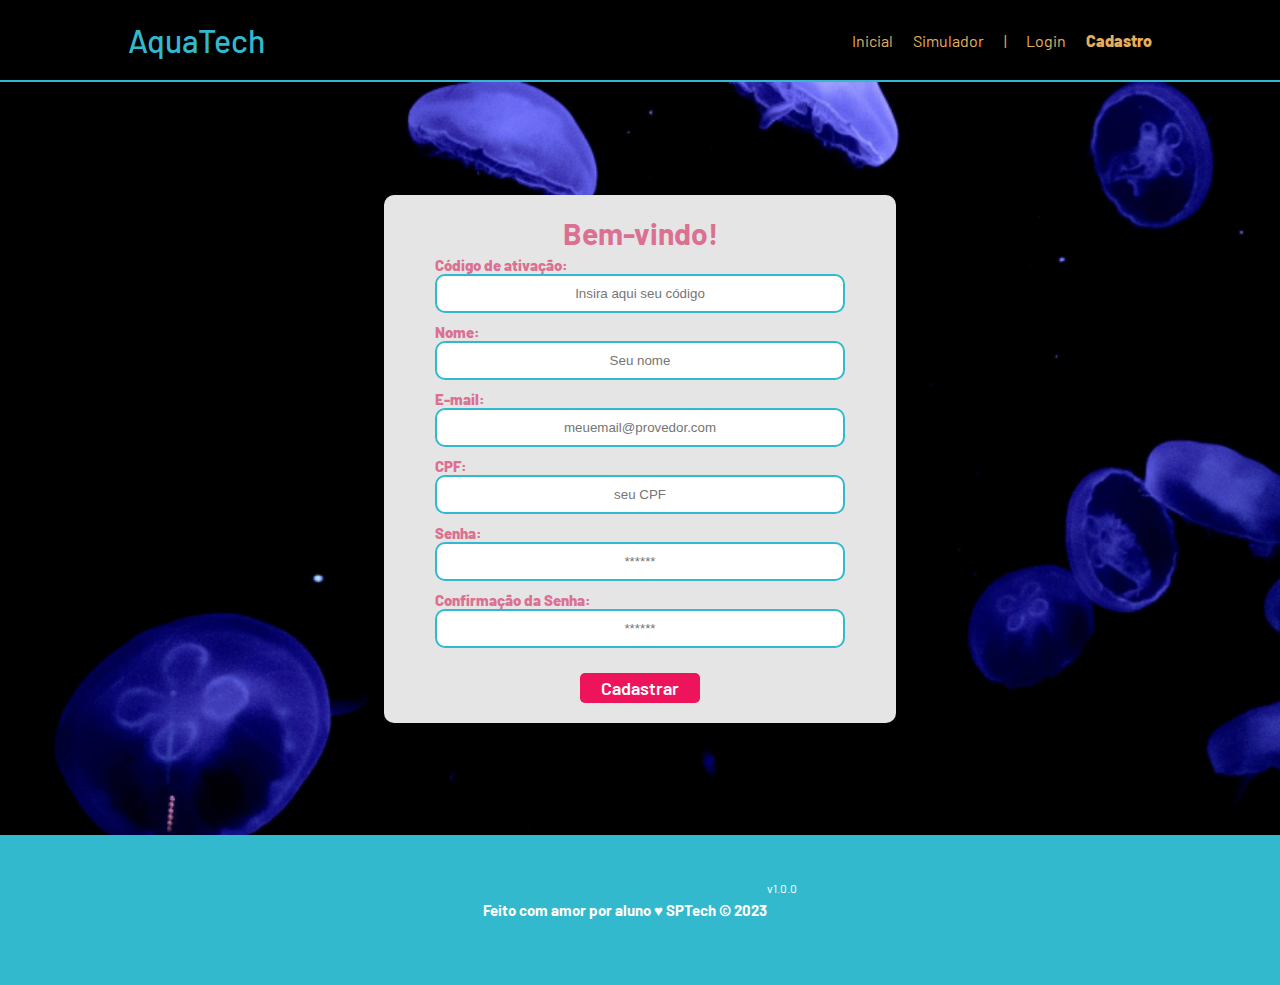
==== public/cadastro.html @ a537e72f "a api necessaria para conexão com o banco de dados" ====
<!DOCTYPE html>
<html lang="pt-br">

<head>
  <meta charset="UTF-8" />
  <meta http-equiv="X-UA-Compatible" content="IE=edge" />
  <meta name="viewport" content="width=device-width, initial-scale=1.0" />

  <title>AquaTech | Cadastro</title>

  <script src="./js/sessao.js"></script>

  <link rel="stylesheet" href="./css/estilo.css" />
  <link rel="icon" href="./assets/icon/favicon2.ico" />
  <link rel="preconnect" href="https://fonts.gstatic.com" />
</head>

<body onload="listar()">
  <!--header inicio-->
  <div class="header">
    <div class="container">
      <h1 class="titulo">AquaTech</h1>
      <ul class="navbar">
        <li>
          <a href="index.html">Inicial</a>
        </li>
        <li>
          <a href="simulador.html">Simulador</a>
        </li>
        <li>|</li>
        <li>
          <a href="login.html">Login</a>
        </li>
        <li class="agora">
          <a href="#">Cadastro</a>
        </li>
      </ul>
    </div>
  </div>
  <!--header fim-->

  <div class="login">
    <div class="alerta_erro">
      <div class="card_erro" id="cardErro">
        <span id="mensagem_erro"></span>
      </div>
    </div>
    <div class="container">
      <div class="card card-cadastro">
        <h2>Bem-vindo!</h2>
        <div class="formulario">
          <!--
                         Para inserir mais um campo, copie uma das inputs abaixo.
                         Assim que inserir vá para o script abaixo.
                     -->
          <div class="campo">
            <span>Código de ativação:</span>
            <input id="codigo_input" type="text" placeholder="Insira aqui seu código" />
          </div>
          <div class="campo">
            <span>Nome:</span>
            <input id="nome_input" type="text" placeholder="Seu nome" />
          </div>
          <div class="campo">
            <span>E-mail:</span>
            <input id="email_input" type="text" placeholder="meuemail@provedor.com" />
          </div>
          <div class="campo">
            <span>CPF:</span>
            <input id="cpf_input" type="text" placeholder="seu CPF" />
          </div>
          <div class="campo">
            <span>Senha:</span>
            <input id="senha_input" type="password" placeholder="******" />
          </div>
          <div class="campo">
            <span>Confirmação da Senha:</span>
            <input id="confirmacao_senha_input" type="password" placeholder="******" />
          </div>
          <button class="botao" onclick="cadastrar()">Cadastrar</button>
        </div>
        <div id="div_aguardar" class="loading-div">
          <img src="./assets/circle-loading.gif" id="loading-gif" />
        </div>

        <div id="div_erros_login"></div>
      </div>
    </div>
  </div>

  <!--footer inicio-->
  <div class="footer">
    <div class="container">
      <h4>Feito com amor por aluno &hearts; SPTech &copy; 2023</h4>
      <span class="version">v1.0.0</span>
    </div>
  </div>
  <!--footer fim-->
</body>

</html>

<script>

  // Array para armazenar empresas cadastradas para validação de código de ativação 
  let listaEmpresasCadastradas = [];

  function cadastrar() {
    // aguardar();

    //Recupere o valor da nova input pelo nome do id
    // Agora vá para o método fetch logo abaixo
    var nomeVar = nome_input.value;
    var emailVar = email_input.value;
    var senhaVar = senha_input.value;
    var cpfVar = cpf_input.value
    var confirmacaoSenhaVar = confirmacao_senha_input.value;
    var codigoVar = codigo_input.value;
    var idEmpresaVincular

    // Verificando se há algum campo em branco
    if (
      nomeVar == "" ||
      emailVar == "" ||
      senhaVar == "" ||
      confirmacaoSenhaVar == "" ||
      codigoVar == "" ||
      cpfVar == ""
    ) {
      cardErro.style.display = "block";
      mensagem_erro.innerHTML =
        "(Mensagem de erro para todos os campos em branco)";

      finalizarAguardar();
      return false;
    } else {
      setInterval(sumirMensagem, 5000);
    }

    if (nomeVar.length > 1) {
      div_erros_login.innerHTML += `o nome deve ser maior do que 1 caracter`
    }
    if (emailVar.includes("@")) {
    } else {
      div_erros_login.innerHTML += `<br> o e-mail deve incluir @`
    }
    if (senhaVar <= 6){
      div_erros_login.innerHTML += `<br> a senha deve ter mais que 6 caracteres`
    }

    // Verificando se o código de ativação é de alguma empresa cadastrada
    for (let i = 0; i < listaEmpresasCadastradas.length; i++) {
      if (listaEmpresasCadastradas[i].codigo_ativacao == codigoVar) {
        idEmpresaVincular = listaEmpresasCadastradas[i].id
        console.log("Código de ativação válido.");
        break;
      } else {
        cardErro.style.display = "block";
        mensagem_erro.innerHTML = "(Mensagem de erro para código inválido)";
        finalizarAguardar();
      }
    }

    // Enviando o valor da nova input
    fetch("/usuarios/cadastrar", {
      method: "POST",
      headers: {
        "Content-Type": "application/json",
      },
      body: JSON.stringify({
        // crie um atributo que recebe o valor recuperado aqui
        // Agora vá para o arquivo routes/usuario.js
        nomeServer: nomeVar,
        emailServer: emailVar,
        senhaServer: senhaVar,
        cpfServer: cpfVar,
        idEmpresaVincularServer: idEmpresaVincular
      }),
    })
      .then(function (resposta) {
        console.log("resposta: ", resposta);

        if (resposta.ok) {
          cardErro.style.display = "block";

          mensagem_erro.innerHTML =
            "Cadastro realizado com sucesso! Redirecionando para tela de Login...";

          setTimeout(() => {
            window.location = "login.html";
          }, "2000");

          limparFormulario();
          finalizarAguardar();
        } else {
          throw "Houve um erro ao tentar realizar o cadastro!";
        }
      })
      .catch(function (resposta) {
        console.log(`#ERRO: ${resposta}`);
        finalizarAguardar();
      });

    return false;
  }

  // Listando empresas cadastradas 
  function listar() {
    fetch("/empresas/listar", {
      method: "GET",
    })
      .then(function (resposta) {
        resposta.json().then((empresas) => {
          empresas.forEach((empresa) => {
            listaEmpresasCadastradas.push(empresa);

            console.log("listaEmpresasCadastradas")
            console.log(listaEmpresasCadastradas[0].codigo_ativacao)
          });
        });
      })
      .catch(function (resposta) {
        console.log(`#ERRO: ${resposta}`);
      });
  }

  function sumirMensagem() {
    cardErro.style.display = "none";
  }
</script>
---- public/css/estilo.css ----
@import url('https://fonts.googleapis.com/css2?family=Barlow:ital,wght@0,100;0,200;0,300;0,400;0,500;0,600;0,700;0,800;0,900;1,100;1,200;1,300;1,400;1,500;1,600;1,700;1,800;1,900&display=swap');

body {
  margin: 0;
  padding: 0;
  font-family: 'Barlow', 'Segoe UI', 'Segoe UI', Tahoma, Geneva, Verdana, sans-serif;
  background-color: black;
}

:root {
  --tamanho-header: 80px;
  --tamanho-banner: calc(100vh - var(--tamanho-header) - var(--tamanho-footer) - 2px);
  --tamanho-simulador: calc(100vh - var(--tamanho-header) - var(--tamanho-footer) - 2px);
  --tamanho-login: calc(100vh - var(--tamanho-header) - var(--tamanho-footer) - 2px);
  --tamanho-footer: 65px;
}

.container {
  display: flex;
  width: 80%;
  margin: auto;
}

.header {
  height: var(--tamanho-header);
  border-bottom: 2px solid #32b9cd;
}

.header .container {
  justify-content: space-between;
  align-items: center;
  height: 100%;
}

.header a {
  text-decoration: none;
  color: #e3b062;
}

.agora {
  font-weight: 800;
}

.navbar {
  width: 300px;
  display: flex;
  align-items: center;
  justify-content: space-between;
  list-style: none;
  color: #e3b062;
}

.titulo {
  color: #32b9cd;
  width: fit-content;
  font-weight: 500;
}

.header h1 {
  margin: 0;
}

/* BANNER */

.banner {
  height: var(--tamanho-banner);
  color: white;
  background-image: url('../assets/imgs/bg-jelly-fish-para-home.png');
  background-size: cover;
}

.banner .container {
  justify-content: center;
  align-items: center;
  height: 100%;
}

.banner .container p {
  width: 50%;
  margin: 0;
  padding: 0;
  font-size: 36px;
}

.banner .container span {
  font-weight: 800;
}

/* MISSÃO VISÃO VALORES */

.social {
  background-color: #e5e5e5;
  display: flex;
}

.social .container {
  justify-content: center;
}

.box img {
  width: 170px;
}

.social .container .boxes {
  display: flex;
  justify-content: space-between;
  width: 100%;
  padding: 30px 0;
}

.social p {
  text-align: center;
}

.box {
  display: flex;
  flex-direction: column;
  align-items: center;
}

/* FOOTER */

.footer {
  background-color: #32b9cd;
  height: 150px;
  color: #fff;
  display: flex;
  font-size: 15px;
}

.footer .container {
  justify-content: center;
  text-align: center;
}

.footer .container .version {
  font-size: 12px;
}

/* LOGIN */

.login {
  height: var(--tamanho-login);
  background-image: url('../assets/imgs/bg-jelly-fish-para-home.png');
  background-size: cover;
}

.login .container {
  justify-content: center;
  align-items: center;
  height: 100%;
}

.card {
  width: 50%;
  background-color: #e5e5e5;
  border-radius: 10px;
  display: flex;
  align-items: center;
  justify-content: space-evenly;
  color: palevioletred;
  flex-direction: column;
  height: fit-content;
  padding: 20px 0;
}

.card h2 {
  margin: 0;
  font-size: 30px;
}

.formulario {
  display: flex;
  height: 90%;
  width: 80%;
  justify-content: space-around;
  flex-direction: column;
}

.formulario span {
  font-size: 15px;
  font-weight: 800;
}

.formulario input {
  border: 2px solid #32b9cd;
  text-align: center;
  border-radius: 10px;
  margin: 0;
}

.formulario select {
  border: 2px solid #32b9cd;
  background-color: white;
  color: gray;
  height: 36px;
  text-align: center;
  border-radius: 10px;
  margin: 0;
}

.campo {
  display: flex;
  flex-direction: column;
  justify-content: start;
  padding: 5px 0;
}

.botao {
  cursor: pointer;
  font-family: "Barlow", sans-serif;
  border: 0;
  border-radius: 5px;
  font-weight: 600;
  font-size: 18px;
  color: #fff;
  background-color: #ED145B;
  width: 120px;
  height: 30px;
  align-self: center;
  margin-top: 20px;
}

.loading-div {
  width: 50px;
  display: none;
}

.loading-div img {
  height: 50px;
  width: 50px;
}

#div_erros_login {
  display: none
}

/* FORMULARIO */

.alerta_erro{
  display: flex;
  justify-content: flex-end;
}

.card_erro {
  display: none;
  background-color: #fff;
  color: black;
  width: 230px;
  position: fixed;
  border-radius: 4px;
  border: #ED145B 3px solid;
  padding: 10px;
  margin-right: 10%;
}

.card_erro #mensagem_erro{
  font-weight: 500;
  font-size: 20px;
}

.formulario .tipo_campo {
  font-size: 20px;
  font-weight: 600 !important;
}

.formulario {
  display: flex;
  flex-direction: column;
}

input {
  margin-bottom: 10px;
  border: 2px solid #32b9cd;
  padding: 10px;
  text-align: center;
  border-radius: 10px;
}

.btn {
  font-family: "Barlow", sans-serif;
  border: 0;
  border-radius: 5px;
  font-weight: 600;
  font-size: 18px;
  padding: 10px 15px;
  color: white;
  background-color: #ED145B;
  width: 120px;
  align-self: center;
  margin-top: 5px;
}

.loading-div {
  width: 50px;
  margin: auto;
  display: none;
}

.loading-div img {
  height: 50px;
  width: 50px;
}

/* SIMULADOR */

.simulador {
  color: white;
}

.simulador .container {
  flex-direction: column;
  overflow: scroll; 
  height: var(--tamanho-simulador);
}

/* ALERTA */

#alerta {
  position: absolute;
  right: 0;
  bottom: 0;
}

.mensagem-alarme {
  background-color: white;
  border-radius: 5px;
  width: 300px;
  height: 80px;
  margin: 10px;
  padding: 10px 0;
  display: flex;
  justify-content: space-evenly;
  align-items: center;
}

.mensagem-alarme h3 {
  font-size: 14px;
  margin: 0;
}

.mensagem-alarme .informacao {
  width: 66%;
}

.alarme-sino {
  width: 48px;
  height: 48px;
  animation-name: bell;
  animation-duration: 4s;
  background-image: url('https://cdn-icons-png.flaticon.com/512/1157/1157000.png');
  background-size: cover;
  animation-iteration-count: infinite;
}

@keyframes bell {
  0%   {transform: rotate(25deg)}
  25%  {transform: rotate(-25deg)}
  50%  {transform: rotate(25deg)}
  75%  {transform: rotate(-25deg)}
  100% {transform: rotate(25deg)}
}
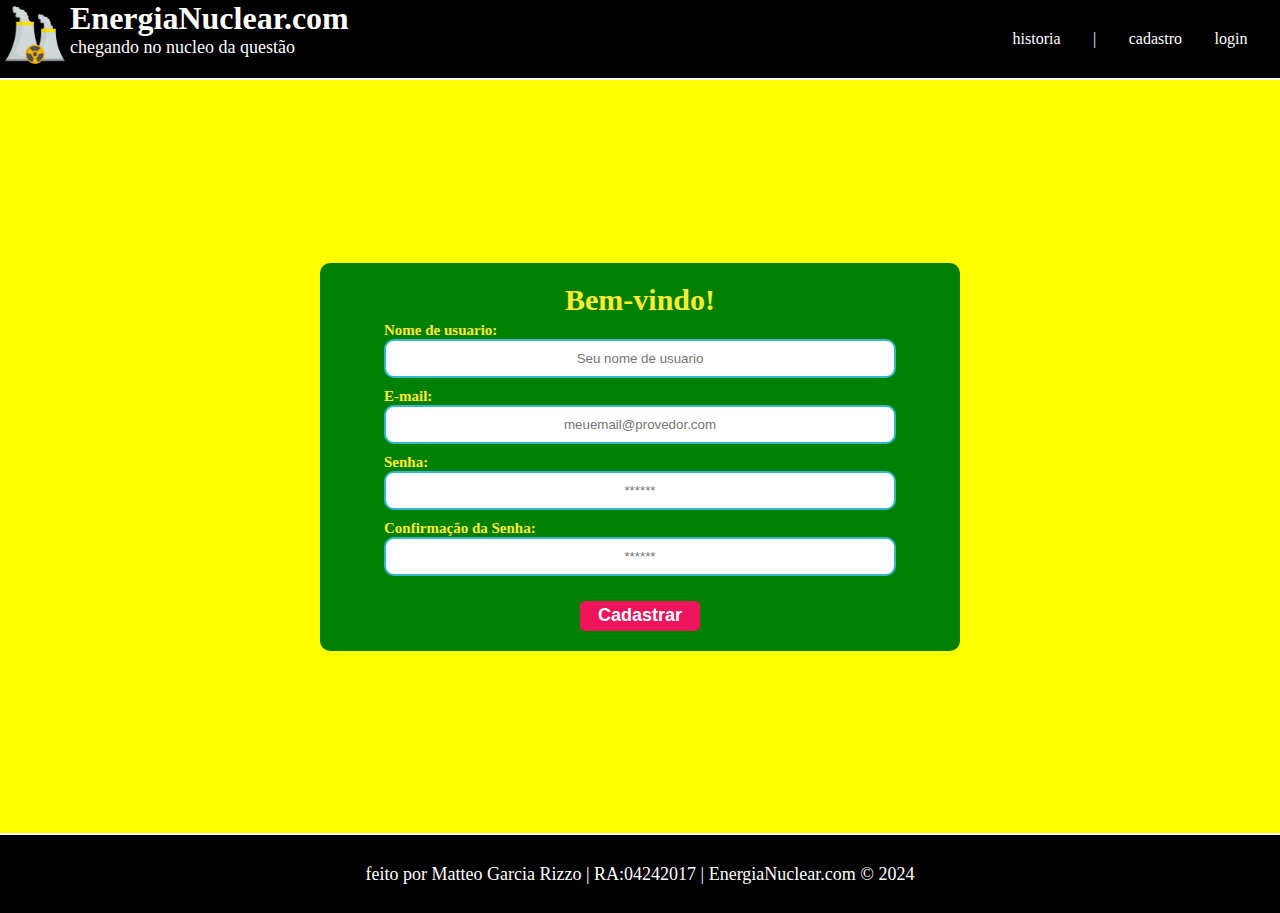
==== commit 7360c0fb: "termino da tela inicial e das telas de cadastro e login" ====
--- a/public/cadastro.html
+++ b/public/cadastro.html
@@ -6,37 +6,38 @@
   <meta http-equiv="X-UA-Compatible" content="IE=edge" />
   <meta name="viewport" content="width=device-width, initial-scale=1.0" />
 
-  <title>AquaTech | Cadastro</title>
+  <title>EnergiaNuclear | Cadastro</title>
 
   <script src="./js/sessao.js"></script>
 
-  <link rel="stylesheet" href="./css/estilo.css" />
-  <link rel="icon" href="./assets/icon/favicon2.ico" />
+  <link rel="stylesheet" href="./css/style.css" />
+  <link rel="icon" href="./assets/icon/iconeSite.png" />
   <link rel="preconnect" href="https://fonts.gstatic.com" />
 </head>
 
 <body onload="listar()">
   <!--header inicio-->
   <div class="header">
-    <div class="container">
-      <h1 class="titulo">AquaTech</h1>
-      <ul class="navbar">
+    <div class="headerEsq">
+      <img src="./assets/icon/iconeSite.png">
+      <div class="nomeDoSite">
+        <span class="nome">EnergiaNuclear.com</span>
+        <span class="subnome">chegando no nucleo da questão</span> 
+      </div>
+    </div>
+    <ul class="navbar">
         <li>
-          <a href="index.html">Inicial</a>
+          <a href="index.html">historia</a>
+        </li>
+        <li>|</li>
+        <li class="atual">
+          <a href="#">cadastro</a>
         </li>
         <li>
-          <a href="simulador.html">Simulador</a>
+            <a href="login.html">login</a>
         </li>
-        <li>|</li>
-        <li>
-          <a href="login.html">Login</a>
-        </li>
-        <li class="agora">
-          <a href="#">Cadastro</a>
-        </li>
-      </ul>
-    </div>
-  </div>
+    </ul>
+</div>
   <!--header fim-->
 
   <div class="login">
@@ -54,20 +55,12 @@
                          Assim que inserir vá para o script abaixo.
                      -->
           <div class="campo">
-            <span>Código de ativação:</span>
-            <input id="codigo_input" type="text" placeholder="Insira aqui seu código" />
-          </div>
-          <div class="campo">
-            <span>Nome:</span>
-            <input id="nome_input" type="text" placeholder="Seu nome" />
+            <span>Nome de usuario:</span>
+            <input id="nome_input" type="text" placeholder="Seu nome de usuario" />
           </div>
           <div class="campo">
             <span>E-mail:</span>
             <input id="email_input" type="text" placeholder="meuemail@provedor.com" />
-          </div>
-          <div class="campo">
-            <span>CPF:</span>
-            <input id="cpf_input" type="text" placeholder="seu CPF" />
           </div>
           <div class="campo">
             <span>Senha:</span>
@@ -90,21 +83,14 @@
 
   <!--footer inicio-->
   <div class="footer">
-    <div class="container">
-      <h4>Feito com amor por aluno &hearts; SPTech &copy; 2023</h4>
-      <span class="version">v1.0.0</span>
-    </div>
-  </div>
+    <span>feito por Matteo Garcia Rizzo | RA:04242017 | EnergiaNuclear.com &copy; 2024</span>
+</div>
   <!--footer fim-->
 </body>
 
 </html>
 
 <script>
-
-  // Array para armazenar empresas cadastradas para validação de código de ativação 
-  let listaEmpresasCadastradas = [];
-
   function cadastrar() {
     // aguardar();
 
@@ -113,19 +99,14 @@
     var nomeVar = nome_input.value;
     var emailVar = email_input.value;
     var senhaVar = senha_input.value;
-    var cpfVar = cpf_input.value
     var confirmacaoSenhaVar = confirmacao_senha_input.value;
-    var codigoVar = codigo_input.value;
-    var idEmpresaVincular
 
     // Verificando se há algum campo em branco
     if (
       nomeVar == "" ||
       emailVar == "" ||
       senhaVar == "" ||
-      confirmacaoSenhaVar == "" ||
-      codigoVar == "" ||
-      cpfVar == ""
+      confirmacaoSenhaVar == ""
     ) {
       cardErro.style.display = "block";
       mensagem_erro.innerHTML =
@@ -135,30 +116,6 @@
       return false;
     } else {
       setInterval(sumirMensagem, 5000);
-    }
-
-    if (nomeVar.length > 1) {
-      div_erros_login.innerHTML += `o nome deve ser maior do que 1 caracter`
-    }
-    if (emailVar.includes("@")) {
-    } else {
-      div_erros_login.innerHTML += `<br> o e-mail deve incluir @`
-    }
-    if (senhaVar <= 6){
-      div_erros_login.innerHTML += `<br> a senha deve ter mais que 6 caracteres`
-    }
-
-    // Verificando se o código de ativação é de alguma empresa cadastrada
-    for (let i = 0; i < listaEmpresasCadastradas.length; i++) {
-      if (listaEmpresasCadastradas[i].codigo_ativacao == codigoVar) {
-        idEmpresaVincular = listaEmpresasCadastradas[i].id
-        console.log("Código de ativação válido.");
-        break;
-      } else {
-        cardErro.style.display = "block";
-        mensagem_erro.innerHTML = "(Mensagem de erro para código inválido)";
-        finalizarAguardar();
-      }
     }
 
     // Enviando o valor da nova input
@@ -173,8 +130,6 @@
         nomeServer: nomeVar,
         emailServer: emailVar,
         senhaServer: senhaVar,
-        cpfServer: cpfVar,
-        idEmpresaVincularServer: idEmpresaVincular
       }),
     })
       .then(function (resposta) {
@@ -204,27 +159,19 @@
     return false;
   }
 
-  // Listando empresas cadastradas 
-  function listar() {
-    fetch("/empresas/listar", {
-      method: "GET",
-    })
-      .then(function (resposta) {
-        resposta.json().then((empresas) => {
-          empresas.forEach((empresa) => {
-            listaEmpresasCadastradas.push(empresa);
-
-            console.log("listaEmpresasCadastradas")
-            console.log(listaEmpresasCadastradas[0].codigo_ativacao)
-          });
-        });
-      })
-      .catch(function (resposta) {
-        console.log(`#ERRO: ${resposta}`);
-      });
-  }
-
   function sumirMensagem() {
     cardErro.style.display = "none";
   }
-</script>+</script>
+
+<!-- if (nomeVar.length > 1) {
+  div_erros_login.innerHTML += `o nome deve ser maior do que 1 caracter`
+}
+if (emailVar.includes("@")) {
+} else {
+  div_erros_login.innerHTML += `<br> o e-mail deve incluir @`
+}
+if (senhaVar <= 6){
+  div_erros_login.innerHTML += `<br> a senha deve ter mais que 6 caracteres`
+}
+-->--- a/public/css/style.css
+++ b/public/css/style.css
@@ -0,0 +1,342 @@
+@import url('https://fonts.googleapis.com/css2?family=Bebas+Neue&family=Lato:ital,wght@0,100;0,300;0,400;0,700;0,900;1,100;1,300;1,400;1,700;1,900&family=Roboto:ital,wght@0,100;0,300;0,400;0,500;0,700;0,900;1,100;1,300;1,400;1,500;1,700;1,900&display=swap');
+
+
+/* configurações que se aplicam ao site todo */
+* {
+  margin: 0;
+  padding: 0;
+  box-sizing: border-box;
+}
+
+/* variaveis para facilitar na hora de definir tamanhos de certas sessões do site */
+
+:root {
+    --tamanho-header: 80px;
+    --tamanho-banner: calc(165vh - var(--tamanho-header) - var(--tamanho-footer) - 2px);
+    --tamanho-simulador: calc(100vh - var(--tamanho-header) - var(--tamanho-footer) - 2px);
+    --tamanho-login: calc(100vh - var(--tamanho-header) - var(--tamanho-footer) - 2px);
+    --tamanho-footer: 65px;
+}
+
+span {
+font-size: 18px;
+}
+
+
+
+/* header */
+
+.header {
+    height: var(--tamanho-header);
+    display: flex;
+    flex-direction: row;
+    justify-content: space-between;
+    border-bottom: 2px solid white;
+    background-color: black;
+}
+.header span{
+  color: white;
+}
+.header li {
+  color: white;
+}
+.header a {
+  color: white;
+  text-decoration: none;
+}
+.header img{
+    height: 70px;
+    width: 70px;
+}
+.agora {
+  font-weight: 800;
+}
+.header .navbar {
+    display: flex;
+    flex-direction: row;
+    justify-content: space-evenly;
+    align-items: center;
+    width: 300px;
+    list-style: none;
+}
+.headerEsq {
+    display: flex;
+    flex-direction: row;
+}
+.nomeDoSite{
+    display: flex;
+    flex-direction: column;
+}
+.nome {
+    font-size: xx-large;
+    font-weight: bold;
+}
+
+/* tudo relacionado aos banners da pagina inicial */
+
+.titulo {
+    display: flex;
+    justify-content: center;
+    align-items: center;
+    font-size: xx-large;
+    font-weight: bold;
+    padding-top: 20px;
+    padding-bottom: 20px;
+}
+.banner {
+height: var(--tamanho-banner);
+display: flex;
+flex-direction: column;
+justify-content: space-around;
+border-bottom: 2px solid black;
+background-color: rgb(3, 219, 3);
+padding-left: 50px;
+padding-right: 50px;
+padding-bottom: 60px;
+}
+.bannerSemImg {
+    height: 160px;
+    display: flex;
+    flex-direction: column;
+    justify-content: space-evenly;
+    border-bottom: 2px solid black;
+    background-color: yellow;
+    padding-left: 50px;
+    padding-right: 50px;
+    padding-bottom: 30px;
+    }
+.bannerFontes {
+    height: 490px;
+    display: flex;
+    flex-direction: column;
+    justify-content: center;
+    align-items: center;
+    padding-left: 50px;
+    padding-right: 50px;
+    background-color: rgb(3, 219, 3);
+}
+.bannerFontes a {
+    padding-bottom: 10px;
+    color: rgb(255, 235, 52);
+}
+.conteudo {
+    display: flex;
+    flex-direction: row;
+    align-items: center;
+}
+.imagemH img {
+    display: flex;
+    flex-direction: column;
+    height: 250px;
+    width: 500px;
+    border: 1px solid black;
+    background-color: white;
+}
+.imagemV img {
+    display: flex;
+    flex-direction: column;
+    height: 570px;
+    width: 420px;
+    border: 1px solid black;
+}
+.imagem {
+    display: flex;
+    flex-direction: column;
+    justify-content: space-evenly;
+}
+.descrição {
+    display: flex;
+    color: rgb(85, 85, 85);
+    padding-bottom: 10px;
+    font-size: 14px;
+}
+.texto {
+    padding-right: 100px;
+    font-size: 18px;
+    width: 50%;
+    height: 590px;
+}
+
+/* cadastro/login */
+
+.login {
+    height: var(--tamanho-login);
+    background-color: yellow;
+    background-size: contain;
+    background-repeat: no-repeat;
+  }
+  
+  .login .container {
+    display: flex;
+    justify-content: center;
+    align-items: center;
+    height: 100%;
+    width: 100%;
+  }
+  
+  .card {
+    width: 50%;
+    background-color: green;
+    border-radius: 10px;
+    display: flex;
+    align-items: center;
+    justify-content: space-evenly;
+    color: rgb(255, 235, 51);
+    flex-direction: column;
+    height: fit-content;
+    padding: 20px 0;
+  }
+  
+  .card h2 {
+    margin: 0;
+    font-size: 30px;
+  }
+  
+  .formulario {
+    display: flex;
+    height: 90%;
+    width: 80%;
+    justify-content: space-around;
+    flex-direction: column;
+  }
+  
+  .formulario span {
+    font-size: 15px;
+    font-weight: 800;
+  }
+  
+  .formulario input {
+    border: 2px solid #32b9cd;
+    text-align: center;
+    border-radius: 10px;
+    margin: 0;
+  }
+  
+  .formulario select {
+    border: 2px solid #32b9cd;
+    background-color: white;
+    color: gray;
+    height: 36px;
+    text-align: center;
+    border-radius: 10px;
+    margin: 0;
+  }
+  
+  .campo {
+    display: flex;
+    flex-direction: column;
+    justify-content: start;
+    padding: 5px 0;
+  }
+  
+  .botao {
+    cursor: pointer;
+    font-family: "Barlow", sans-serif;
+    border: 0;
+    border-radius: 5px;
+    font-weight: 600;
+    font-size: 18px;
+    color: #fff;
+    background-color: #ED145B;
+    width: 120px;
+    height: 30px;
+    align-self: center;
+    margin-top: 20px;
+  }
+  
+  .loading-div {
+    width: 50px;
+    display: none;
+  }
+  
+  .loading-div img {
+    height: 50px;
+    width: 50px;
+  }
+  
+  #div_erros_login {
+    display: none
+  }
+  
+  /* FORMULARIO */
+  
+  .alerta_erro{
+    display: flex;
+    justify-content: flex-end;
+  }
+  
+  .card_erro {
+    display: none;
+    background-color: #fff;
+    color: black;
+    width: 230px;
+    position: fixed;
+    border-radius: 4px;
+    border: #ED145B 3px solid;
+    padding: 10px;
+    margin-right: 10%;
+  }
+  
+  .card_erro #mensagem_erro{
+    font-weight: 500;
+    font-size: 20px;
+  }
+  
+  .formulario .tipo_campo {
+    font-size: 20px;
+    font-weight: 600 !important;
+  }
+  
+  .formulario {
+    display: flex;
+    flex-direction: column;
+  }
+  
+  input {
+    margin-bottom: 10px;
+    border: 2px solid #32b9cd;
+    padding: 10px;
+    text-align: center;
+    border-radius: 10px;
+  }
+  
+  .btn {
+    font-family: "Barlow", sans-serif;
+    border: 0;
+    border-radius: 5px;
+    font-weight: 600;
+    font-size: 18px;
+    padding: 10px 15px;
+    color: white;
+    background-color: #ED145B;
+    width: 120px;
+    align-self: center;
+    margin-top: 5px;
+  }
+  
+  .loading-div {
+    width: 50px;
+    margin: auto;
+    display: none;
+  }
+  
+  .loading-div img {
+    height: 50px;
+    width: 50px;
+  }
+
+/* footer */
+
+.footer{
+    height: var(--tamanho-header);
+    display: flex;
+    flex-direction: row;
+    justify-content: center;
+    align-items: center;
+    text-align: center;
+    border-top: 2px solid white;
+    background-color: black;
+}
+.footer span {
+  color: white;
+}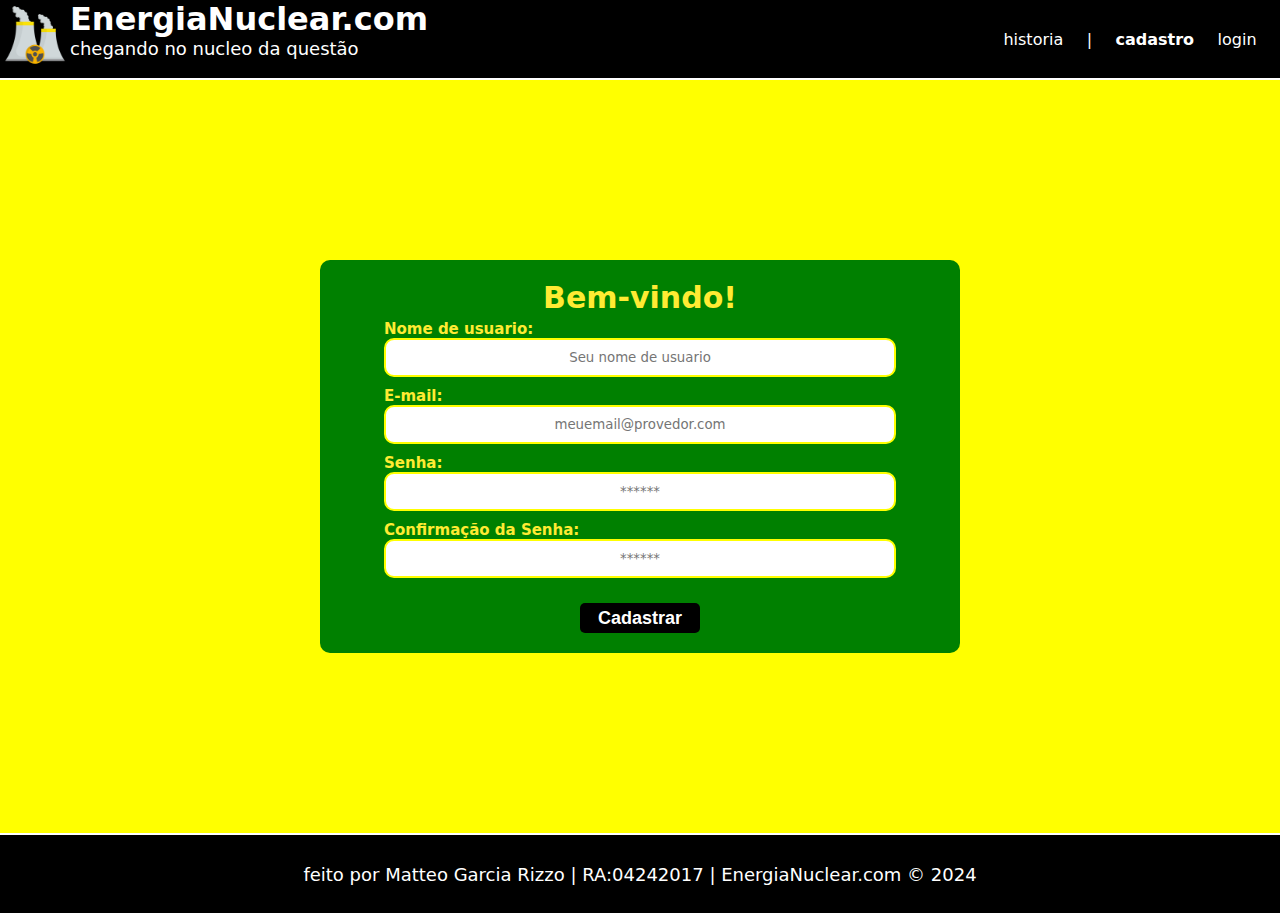
==== commit f407fddb: "pequenas alterações no site" ====
--- a/public/cadastro.html
+++ b/public/cadastro.html
@@ -30,7 +30,7 @@
           <a href="index.html">historia</a>
         </li>
         <li>|</li>
-        <li class="atual">
+        <li class="agora">
           <a href="#">cadastro</a>
         </li>
         <li>
--- a/public/css/style.css
+++ b/public/css/style.css
@@ -6,13 +6,14 @@
   margin: 0;
   padding: 0;
   box-sizing: border-box;
+  font-family: system-ui, -apple-system, BlinkMacSystemFont, 'Segoe UI', Roboto, Oxygen, Ubuntu, Cantarell, 'Open Sans', 'Helvetica Neue', sans-serif;
 }
 
 /* variaveis para facilitar na hora de definir tamanhos de certas sessões do site */
 
 :root {
     --tamanho-header: 80px;
-    --tamanho-banner: calc(165vh - var(--tamanho-header) - var(--tamanho-footer) - 2px);
+    --tamanho-banner: calc(185vh - var(--tamanho-header) - var(--tamanho-footer) - 2px);
     --tamanho-simulador: calc(100vh - var(--tamanho-header) - var(--tamanho-footer) - 2px);
     --tamanho-login: calc(100vh - var(--tamanho-header) - var(--tamanho-footer) - 2px);
     --tamanho-footer: 65px;
@@ -80,25 +81,25 @@
     align-items: center;
     font-size: xx-large;
     font-weight: bold;
-    padding-top: 20px;
-    padding-bottom: 20px;
+    padding-top: 0;
+    padding-bottom: 60px;
 }
 .banner {
 height: var(--tamanho-banner);
 display: flex;
 flex-direction: column;
-justify-content: space-around;
+justify-content: center;
 border-bottom: 2px solid black;
 background-color: rgb(3, 219, 3);
 padding-left: 50px;
 padding-right: 50px;
-padding-bottom: 60px;
+padding-bottom: 20px;
 }
 .bannerSemImg {
-    height: 160px;
-    display: flex;
-    flex-direction: column;
-    justify-content: space-evenly;
+    height: 220px;
+    display: flex;
+    flex-direction: column;
+    justify-content: center;
     border-bottom: 2px solid black;
     background-color: yellow;
     padding-left: 50px;
@@ -115,6 +116,9 @@
     padding-right: 50px;
     background-color: rgb(3, 219, 3);
 }
+.bannerFontes .titulo {
+  padding: 0;
+}
 .bannerFontes a {
     padding-bottom: 10px;
     color: rgb(255, 235, 52);
@@ -152,7 +156,7 @@
 }
 .texto {
     padding-right: 100px;
-    font-size: 18px;
+    font-size: 17px;
     width: 50%;
     height: 590px;
 }
@@ -206,7 +210,7 @@
   }
   
   .formulario input {
-    border: 2px solid #32b9cd;
+    border: 2px solid yellow;
     text-align: center;
     border-radius: 10px;
     margin: 0;
@@ -237,7 +241,7 @@
     font-weight: 600;
     font-size: 18px;
     color: #fff;
-    background-color: #ED145B;
+    background-color: black;
     width: 120px;
     height: 30px;
     align-self: center;
@@ -272,7 +276,7 @@
     width: 230px;
     position: fixed;
     border-radius: 4px;
-    border: #ED145B 3px solid;
+    border: yellow 3px solid;
     padding: 10px;
     margin-right: 10%;
   }
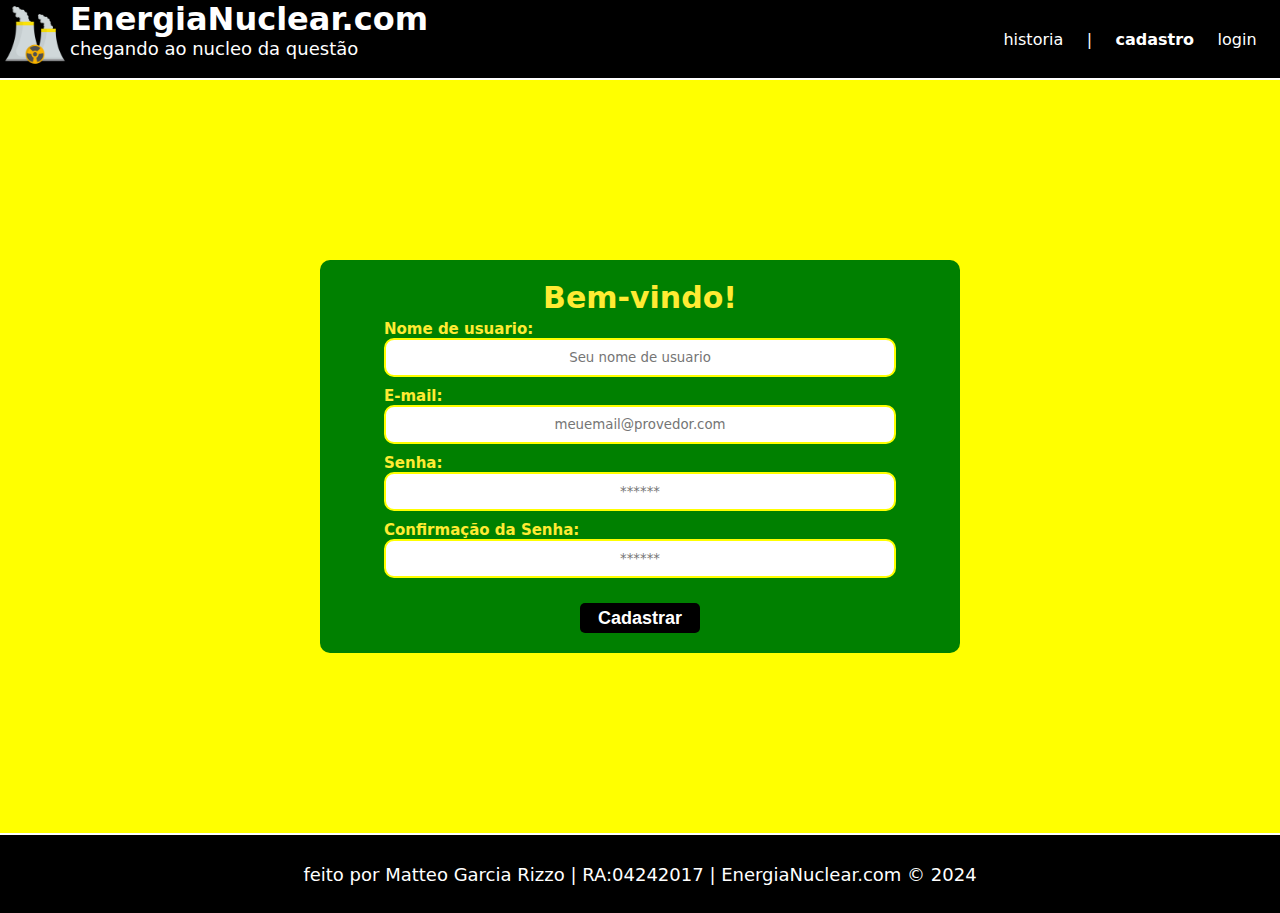
==== commit baca984a: "inicio da dashboard" ====
--- a/public/cadastro.html
+++ b/public/cadastro.html
@@ -22,7 +22,7 @@
       <img src="./assets/icon/iconeSite.png">
       <div class="nomeDoSite">
         <span class="nome">EnergiaNuclear.com</span>
-        <span class="subnome">chegando no nucleo da questão</span> 
+        <span class="subnome">chegando ao nucleo da questão</span> 
       </div>
     </div>
     <ul class="navbar">
--- a/public/css/style.css
+++ b/public/css/style.css
@@ -107,7 +107,7 @@
     padding-bottom: 30px;
     }
 .bannerFontes {
-    height: 490px;
+    height: 500px;
     display: flex;
     flex-direction: column;
     justify-content: center;
@@ -217,7 +217,7 @@
   }
   
   .formulario select {
-    border: 2px solid #32b9cd;
+    border: 2px solid yellow;
     background-color: white;
     color: gray;
     height: 36px;
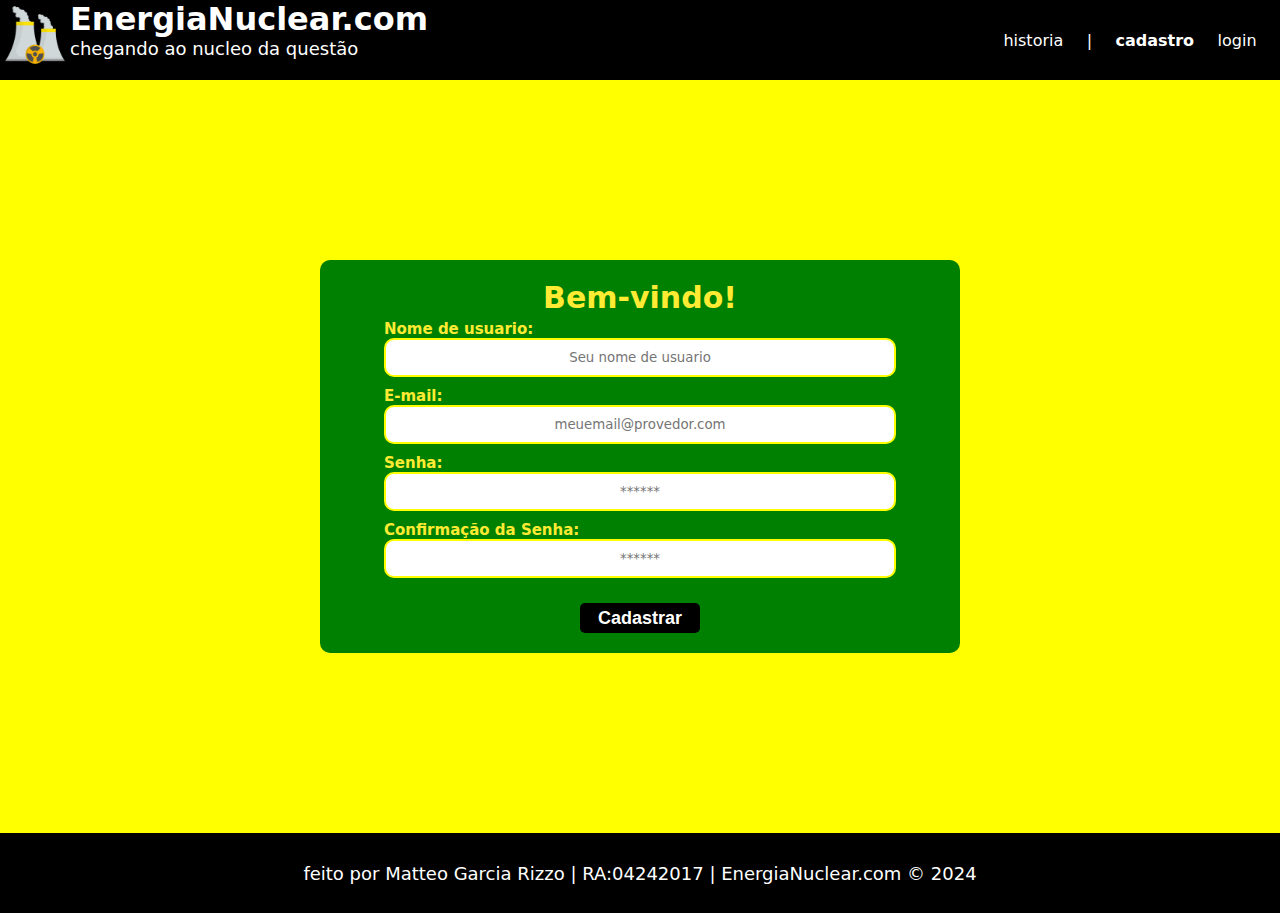
==== commit 9ded061e: "termino da parte estatica da dashboard" ====
--- a/public/cadastro.html
+++ b/public/cadastro.html
@@ -17,7 +17,7 @@
 
 <body onload="listar()">
   <!--header inicio-->
-  <div class="header">
+  <div class="headerCadastroLogin">
     <div class="headerEsq">
       <img src="./assets/icon/iconeSite.png">
       <div class="nomeDoSite">
--- a/public/css/style.css
+++ b/public/css/style.css
@@ -28,11 +28,20 @@
 /* header */
 
 .header {
+  position: fixed;
     height: var(--tamanho-header);
     display: flex;
+    width: 100%;
     flex-direction: row;
     justify-content: space-between;
-    border-bottom: 2px solid white;
+    background-color: black;
+}
+.headerCadastroLogin {
+    height: var(--tamanho-header);
+    display: flex;
+    width: 100%;
+    flex-direction: row;
+    justify-content: space-between;
     background-color: black;
 }
 .header span{
@@ -49,6 +58,20 @@
     height: 70px;
     width: 70px;
 }
+.headerCadastroLogin span{
+  color: white;
+}
+.headerCadastroLogin li {
+  color: white;
+}
+.headerCadastroLogin a {
+  color: white;
+  text-decoration: none;
+}
+.headerCadastroLogin img{
+    height: 70px;
+    width: 70px;
+}
 .agora {
   font-weight: 800;
 }
@@ -63,6 +86,14 @@
 .headerEsq {
     display: flex;
     flex-direction: row;
+}
+.headerCadastroLogin .navbar {
+  display: flex;
+  flex-direction: row;
+  justify-content: space-evenly;
+  align-items: center;
+  width: 300px;
+  list-style: none;
 }
 .nomeDoSite{
     display: flex;
@@ -95,7 +126,19 @@
 padding-right: 50px;
 padding-bottom: 20px;
 }
-.bannerSemImg {
+.bannerIntro {
+    height: 300px;
+    display: flex;
+    flex-direction: column;
+    justify-content: center;
+    border-bottom: 2px solid black;
+    background-color: yellow;
+    padding-top: 130px;
+    padding-left: 50px;
+    padding-right: 50px;
+    padding-bottom: 30px;
+}
+.bannerConclusão {
     height: 220px;
     display: flex;
     flex-direction: column;
@@ -338,7 +381,6 @@
     justify-content: center;
     align-items: center;
     text-align: center;
-    border-top: 2px solid white;
     background-color: black;
 }
 .footer span {
